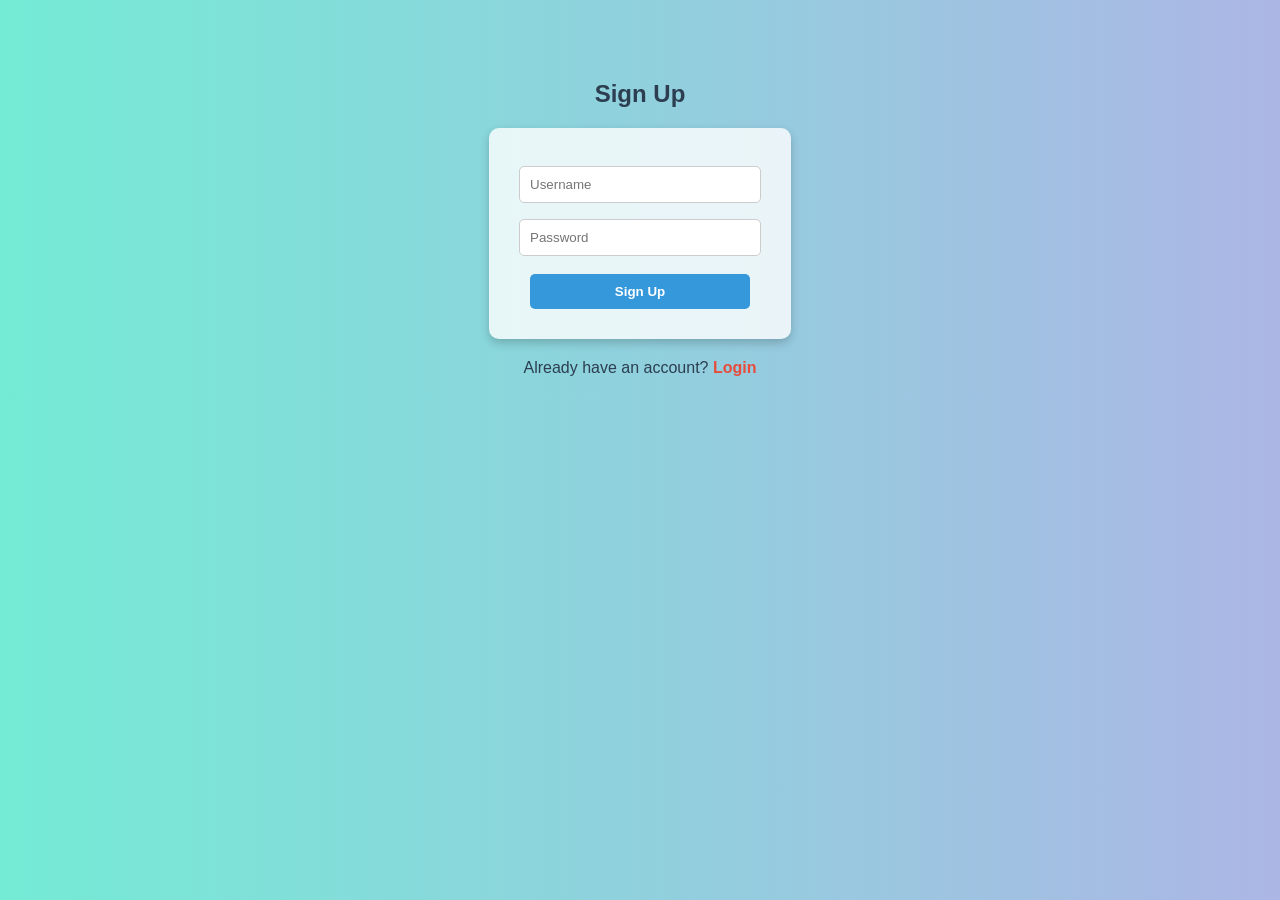
==== Application-Source-Code/signup.html @ 034d4cdc "first commit" ====
<!DOCTYPE html>
<html>
<head>
  <title>Signup</title>
  <link rel="stylesheet" href="style.css">
</head>
<body>
  <h2>Sign Up</h2>
  <form id="signup-form">
    <input type="text" id="username" placeholder="Username" required><br>
    <input type="password" id="password" placeholder="Password" required><br>
    <button type="submit">Sign Up</button>
  </form>
  <p>Already have an account? <a href="/login/">Login</a></p>

  <script>
    document.getElementById('signup-form').addEventListener('submit', async (e) => {
      e.preventDefault();
      const res = await fetch("/api/register", {
        method: "POST",
        headers: { 'Content-Type': 'application/json' },
        body: JSON.stringify({
          username: document.getElementById('username').value,
          password: document.getElementById('password').value
        })
      });

      const data = await res.json();
      alert(data.message);
      if (res.ok) window.location.href = "/login/";
    });
  </script>
</body>
</html>
---- Application-Source-Code/style.css ----
body {
  font-family: Arial, sans-serif;
  text-align: center;
  margin-top: 80px;
  background: linear-gradient(to right, #74ebd5, #acb6e5);
  color: #333;
}

h2 {
  color: #2c3e50;
  margin-bottom: 20px;
}

form {
  background-color: #ffffffcc;
  padding: 30px;
  border-radius: 10px;
  display: inline-block;
  box-shadow: 0 4px 10px rgba(0, 0, 0, 0.2);
}

input {
  padding: 10px;
  margin: 8px 0;
  width: 220px;
  border: 1px solid #ccc;
  border-radius: 5px;
  transition: border 0.3s, box-shadow 0.3s;
}

input:focus {
  border-color: #3498db;
  box-shadow: 0 0 5px rgba(52, 152, 219, 0.5);
  outline: none;
}

button {
  padding: 10px;
  margin-top: 10px;
  width: 220px;
  background-color: #3498db;
  color: white;
  border: none;
  border-radius: 5px;
  font-weight: bold;
  cursor: pointer;
  transition: background-color 0.3s;
}

button:hover {
  background-color: #2980b9;
}

p {
  margin-top: 20px;
  color: #2c3e50;
}

a {
  color: #e74c3c;
  text-decoration: none;
  font-weight: bold;
}

a:hover {
  text-decoration: underline;
}

.version-label {
  margin-top: 20px;
  font-size: 14px;
  font-weight: bold;
  color: white;
  background: linear-gradient(to right, #3498db, #9b59b6);
  padding: 6px 16px;
  border-radius: 10px;
  box-shadow: 0 2px 6px rgba(0,0,0,0.1);
  display: inline-block;
}
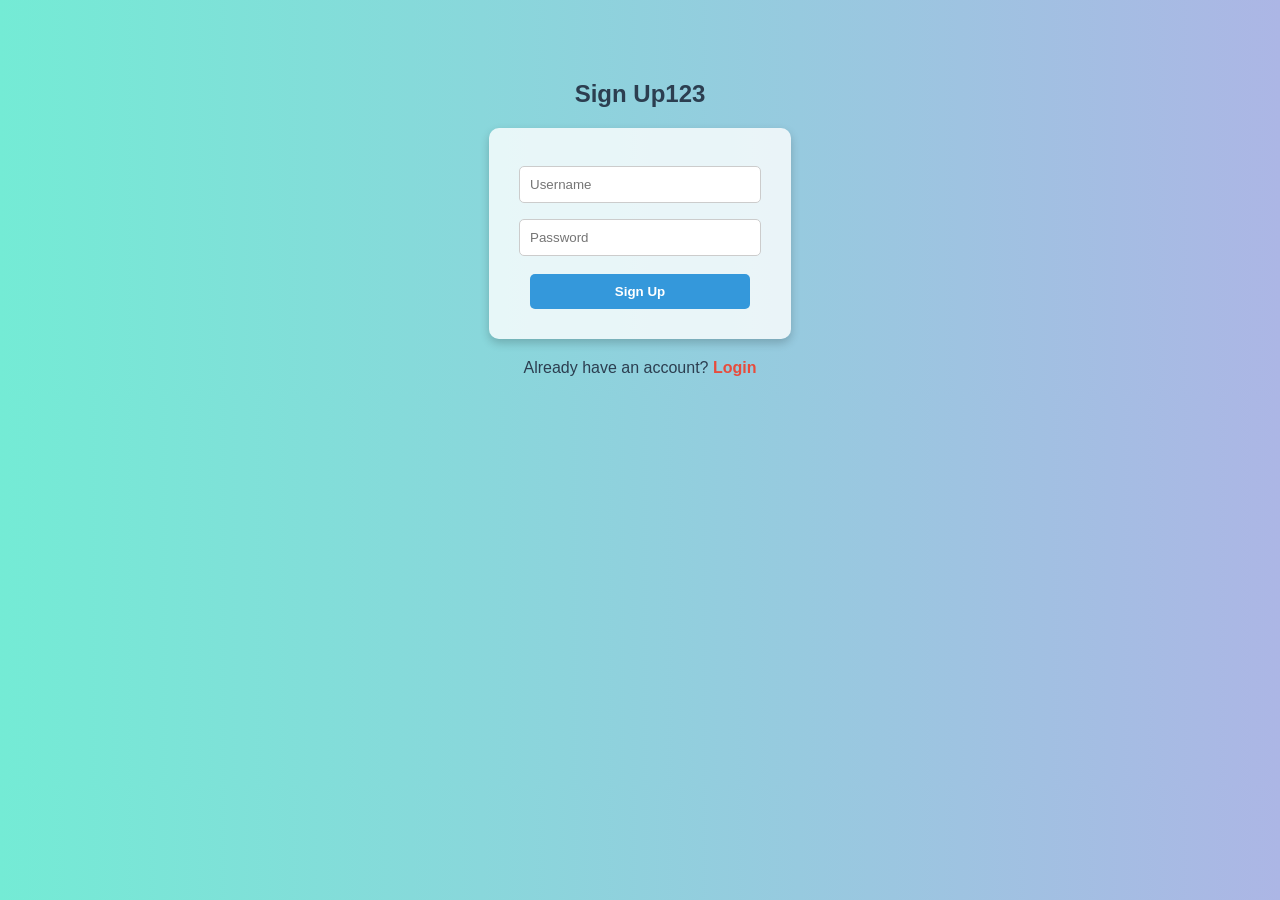
==== commit cff40a1b: "Update signup.html" ====
--- a/Application-Source-Code/signup.html
+++ b/Application-Source-Code/signup.html
@@ -5,7 +5,7 @@
   <link rel="stylesheet" href="style.css">
 </head>
 <body>
-  <h2>Sign Up</h2>
+  <h2>Sign Up123</h2>
   <form id="signup-form">
     <input type="text" id="username" placeholder="Username" required><br>
     <input type="password" id="password" placeholder="Password" required><br>
@@ -31,4 +31,4 @@
     });
   </script>
 </body>
-</html>+</html>
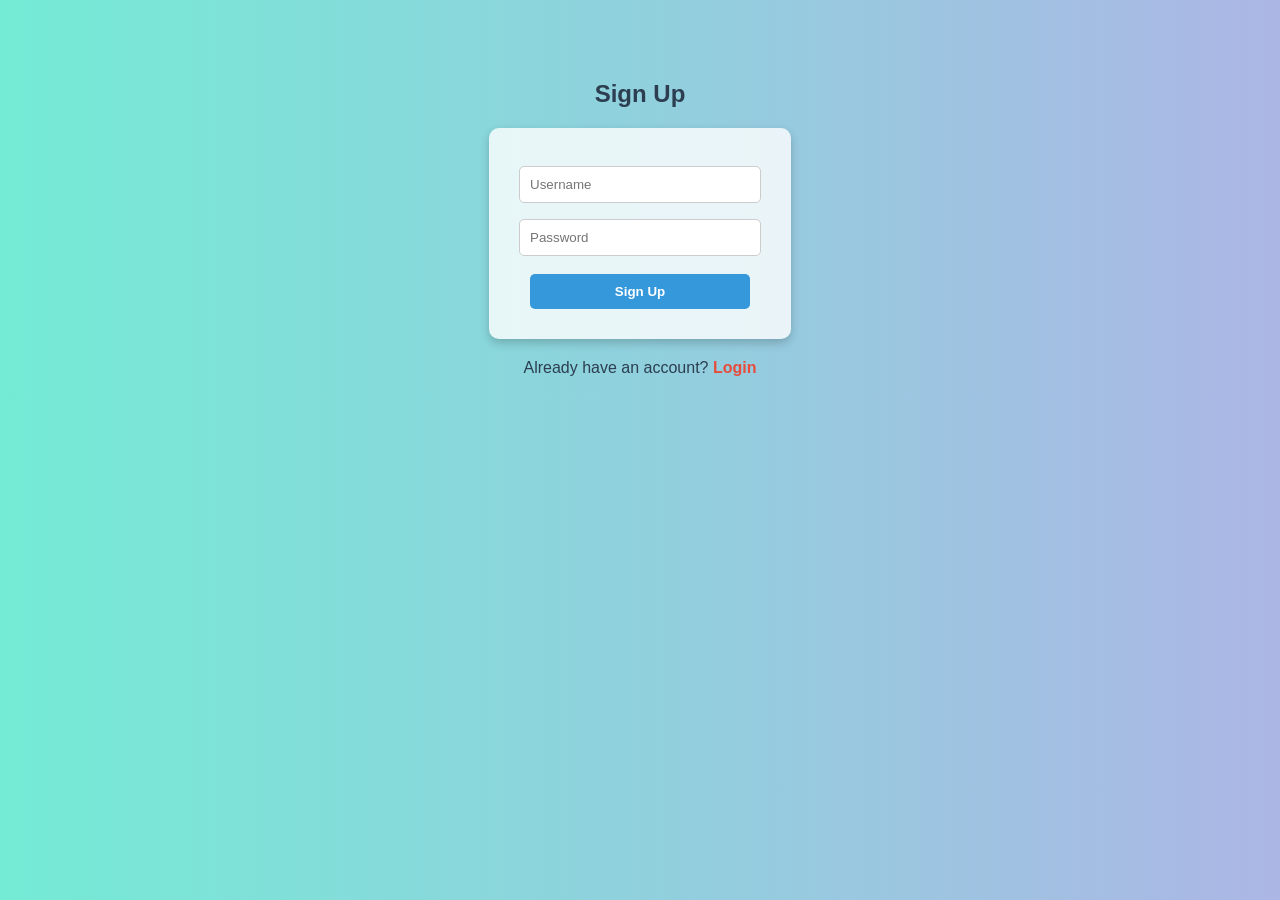
==== commit 4bcd0ace: "Update signup.html" ====
--- a/Application-Source-Code/signup.html
+++ b/Application-Source-Code/signup.html
@@ -5,7 +5,7 @@
   <link rel="stylesheet" href="style.css">
 </head>
 <body>
-  <h2>Sign Up123</h2>
+  <h2>Sign Up</h2>
   <form id="signup-form">
     <input type="text" id="username" placeholder="Username" required><br>
     <input type="password" id="password" placeholder="Password" required><br>
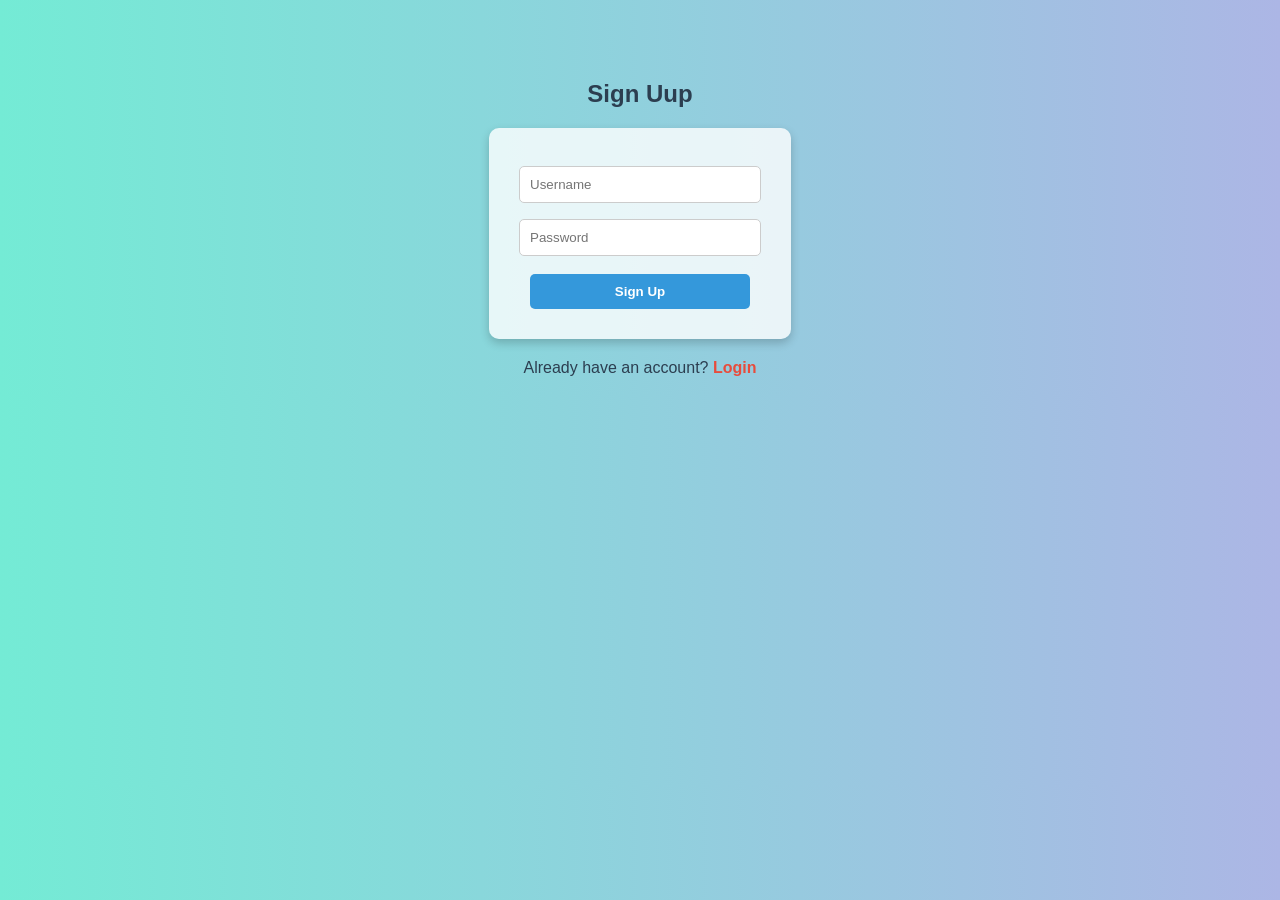
==== commit 4ce19944: "Update signup.html" ====
--- a/Application-Source-Code/signup.html
+++ b/Application-Source-Code/signup.html
@@ -5,7 +5,7 @@
   <link rel="stylesheet" href="style.css">
 </head>
 <body>
-  <h2>Sign Up</h2>
+  <h2>Sign Uup</h2>
   <form id="signup-form">
     <input type="text" id="username" placeholder="Username" required><br>
     <input type="password" id="password" placeholder="Password" required><br>
